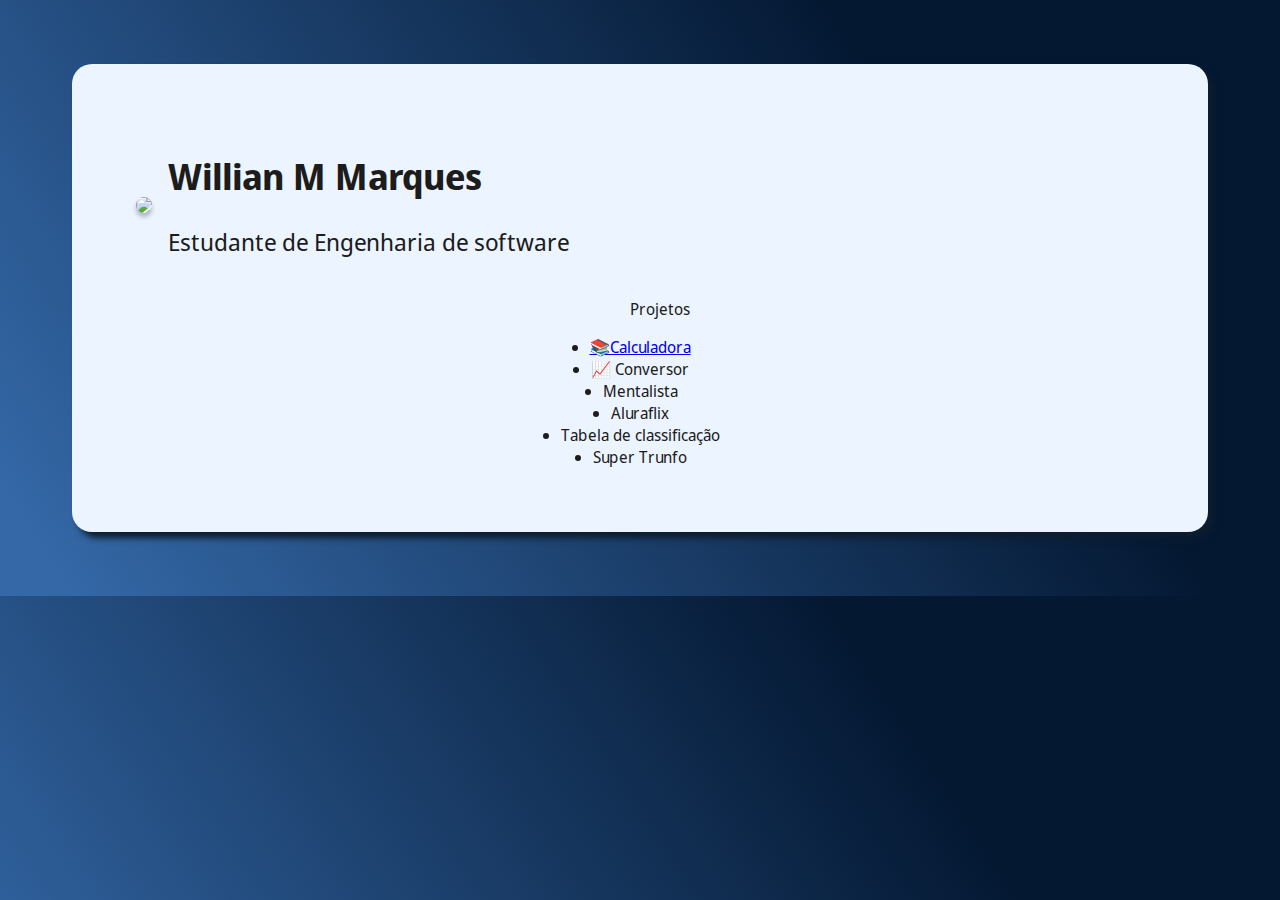
==== index.html @ d94891d2 "Incio" ====
<!DOCTYPE html>
<html lang="en">

<head>
    <meta charset="UTF-8">
    <meta http-equiv="X-UA-Compatible" content="IE=edge">
    <meta name="viewport" content="width=device-width, initial-scale=1.0">
    <link rel="stylesheet" href="./index.css" >
    <title>Portifolio</title>
</head>

<body>
    <div class="container">
    <header class="perfil">
        <img class="perfil-foto" src="https://github.com/WillianMMarques.png">
        <div class="titulo">
            <h1>Willian M Marques</h1>
            <h3>Estudante de Engenharia de software</h3>
        </div>

    </header>

    <main class="projetos">
        <ul>Projetos</ul>
        <li><a href="./p1/calculadora.html">📚Calculadora</a></li>
        <li><a>📈 Conversor</a></li>
        <li><a>Mentalista</a></li>
        <li><a>Aluraflix</a></li>
        <li><a>Tabela de classificação</a></li>
        <li><a>Super Trunfo</a></li>

    </main>
    </div>
</body>

</html>
---- index.css ----
@import url('https://fonts.googleapis.com/css2?family=Noto+Sans+Display:wght@400;700&display=swap');

body{
    background: linear-gradient(236.85deg, #041832 27.26%, #3468A7 96.03%);
    font-family: 'Noto Sans Display', sans-serif;
}

.container{
    background: #ECF4FF;
    color: #1C1C1C;
    margin: 64px;
    border-radius: 20px;
    box-shadow: 6px 6px 6px #0E1D2F;
    padding: 64px;
}

.perfil{
    display: flex;
    align-items: center;
}

.perfil-foto{
    border-radius: 460px;
    max-height: 160px;
    box-shadow: 0px 4px 4px rgba(0, 0, 0, 0.25);
}

.titulo{
    margin-left: 16px;
}

.titulo h1{
    font-weight: 700;
    font-size: 36px;
}

.titulo h3{
    font-weight: 400;
    font-size: 24px;
}

.projetos{
    display: flex;
    flex-direction: column ;
    align-items: center;

}
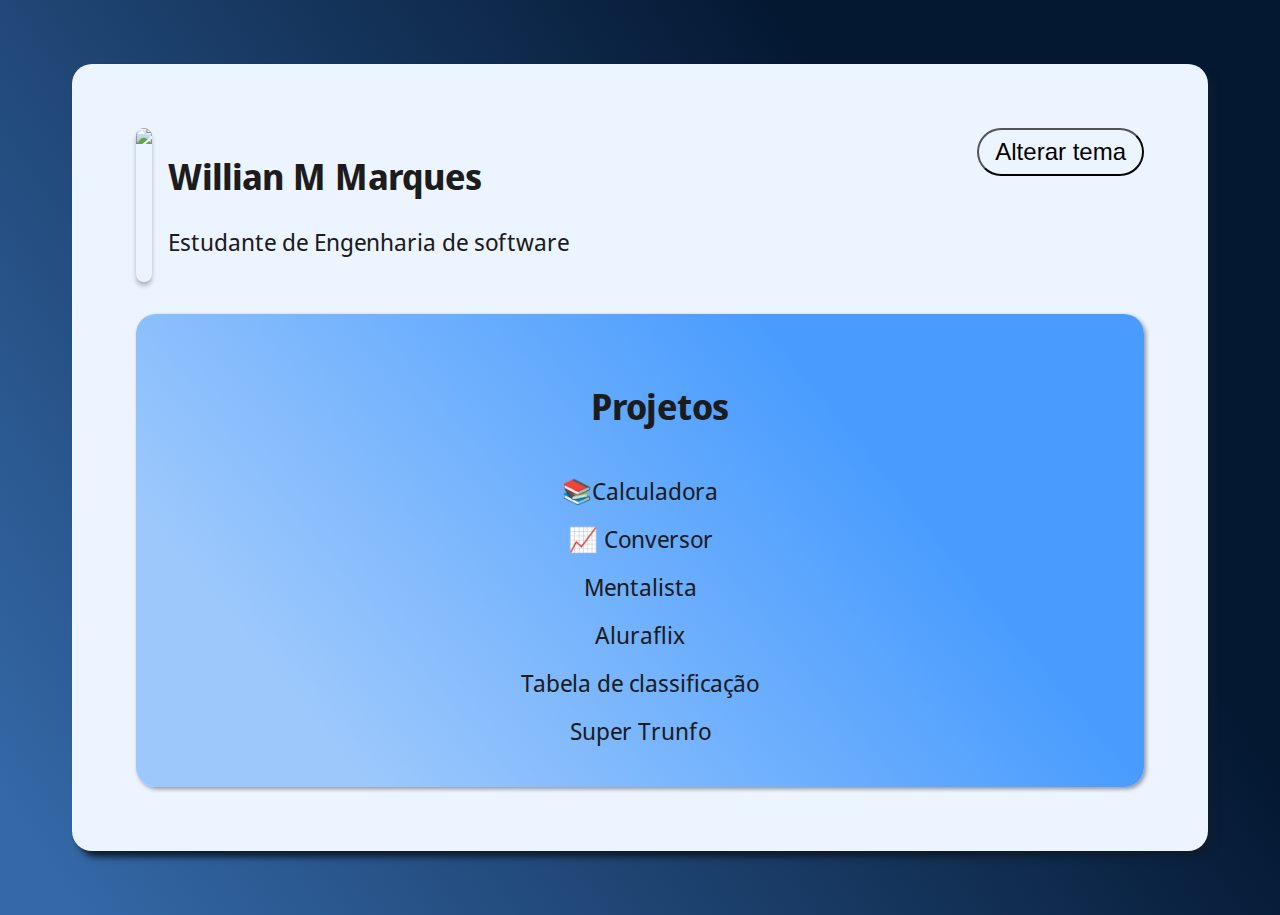
==== commit 3c23e3be: "Alterações" ====
--- a/index.html
+++ b/index.html
@@ -6,31 +6,38 @@
     <meta http-equiv="X-UA-Compatible" content="IE=edge">
     <meta name="viewport" content="width=device-width, initial-scale=1.0">
     <link rel="stylesheet" href="./index.css" >
+    <script src="./index.js"></script>
     <title>Portifolio</title>
 </head>
 
 <body>
     <div class="container">
-    <header class="perfil">
+    <header class="cabecalho">
+        <div class="perfil">
         <img class="perfil-foto" src="https://github.com/WillianMMarques.png">
         <div class="titulo">
             <h1>Willian M Marques</h1>
             <h3>Estudante de Engenharia de software</h3>
         </div>
-
+        </div>
+        <div class="tema">
+            <button onclick="mudarTema()">Alterar tema</button>
+        </div>
+    
     </header>
 
     <main class="projetos">
-        <ul>Projetos</ul>
-        <li><a href="./p1/calculadora.html">📚Calculadora</a></li>
-        <li><a>📈 Conversor</a></li>
-        <li><a>Mentalista</a></li>
-        <li><a>Aluraflix</a></li>
-        <li><a>Tabela de classificação</a></li>
-        <li><a>Super Trunfo</a></li>
+        <ul class="projeto-titulo">Projetos</ul>
+        <li class="projeto-item"><a href="./p1/calculadora.html">📚Calculadora</a></li>
+        <li class="projeto-item"><a>📈 Conversor</a></li>
+        <li class="projeto-item"><a>Mentalista</a></li>
+        <li class="projeto-item"><a>Aluraflix</a></li>
+        <li class="projeto-item"><a>Tabela de classificação</a></li>
+        <li class="projeto-item"><a>Super Trunfo</a></li>
 
     </main>
     </div>
+    
 </body>
 
 </html>--- a/index.css
+++ b/index.css
@@ -14,9 +14,14 @@
     padding: 64px;
 }
 
+.cabecalho{
+    display: flex;
+    justify-content: space-between;
+}
+
 .perfil{
     display: flex;
-    align-items: center;
+    
 }
 
 .perfil-foto{
@@ -39,10 +44,59 @@
     font-size: 24px;
 }
 
+.tema button{
+    align-self: flex-end;
+    font-weight: 400;   
+    font-size: 24px;
+    padding: 8px 16px;
+    background: #ECF4FF;
+    border-radius: 100px;
+}
+
 .projetos{
     display: flex;
     flex-direction: column ;
     align-items: center;
+    background: linear-gradient(230.65deg, #499CFE 27.49%, #9CC8FC 83.19%);
+    border-radius: 20px;
+    box-shadow: 2px 2px 4px rgba(16, 16, 16, 0.42);
+    margin-top: 32px;
+    padding: 32px;
+}   
+
+.projeto-titulo{
+    list-style: none;
+    font-weight: 700;
+    font-size: 36px;
+}
+.projeto-item{
+    list-style-type: none ;
+    font-weight: 400;
+    font-size: 24px;
+    line-height: 48px;
+}
+
+.projeto-item a{
+    color: #1C1C1C;
+    text-decoration: none;
 
 }
 
+.dark{
+    background: linear-gradient(236.85deg, #375B86 27.26%, #6B87A9 96.03%);
+}
+
+.dark .container {
+    background: #333439;
+    color: #F6F6F6;
+}
+
+.dark .projetos{
+    color: #1C1C1C       
+}
+
+.dark .tema button{
+    background: #1C1C1C;
+    color: #FFFFFF;
+    border: 2px solid #F7F7F7;
+}
